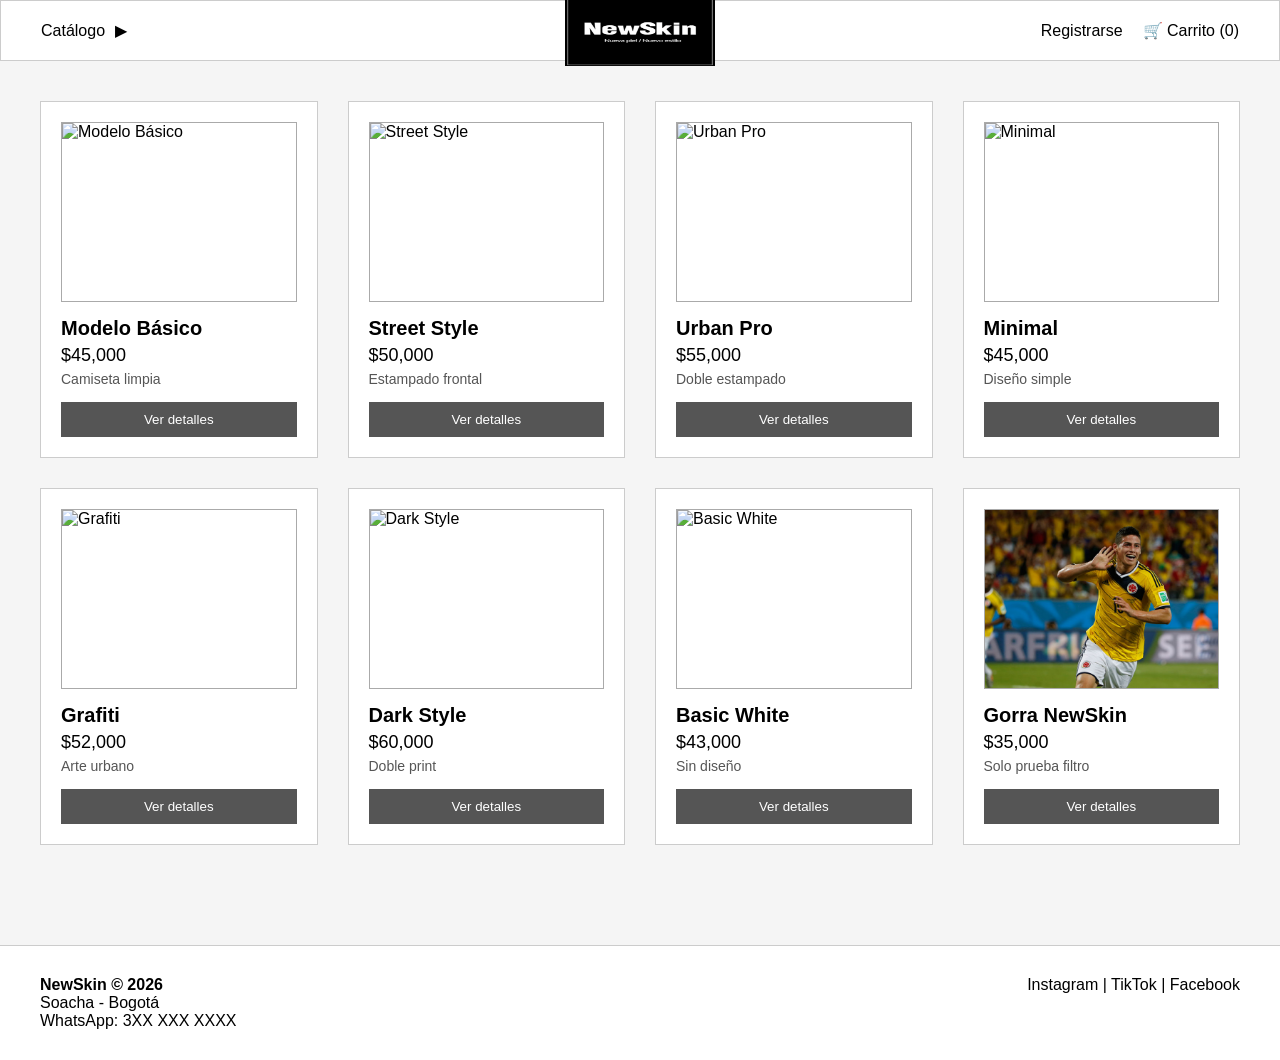
==== index.html @ 5bd9bb47 "carrito en el index (oficial)" ====
<!--
LISTA DE HACERES CON EL CODIGO

    + primera revision de colores y diseño de perez
    - agregar ya la especifidad o crear bien las cards ya con las prendas y sus especificidades
    + segunda revision de colores y diseño de perez
    - subirlo a Apps Script y crear su "base de datos" en la hoja de calculo   *
    - preguntar si ahi alguna mejor forma de subir la pagina con una base de datos mas segura
    + tercera y ultima revision de colores y diseño de perez
    - ultima prueba de calidad de bolañitos y presentarlo al mundo si es posible

    * => significa que bolañitos haga un testo de lo q se lleva hasta el momento

cual quier cambio fallo registro o cosa para apuntar crear un archivo .MD agregar el texto informativo
 de realizar un push para que los demas sepan de cambios e informacion
-->

<!DOCTYPE html>
<html lang="es">

<head>
    <meta charset="UTF-8">
    <meta name="viewport" content="width=device-width, initial-scale=1.0">
    <title>NewSkin</title>
    <link rel="website icon" type="png" href="/Pruebas/img/NS_blanco.jpeg">

    <link rel="stylesheet" href="/Estilos/index/header-footer.css">
    <link rel="stylesheet" href="/Estilos/index/main.css">
    <link rel="stylesheet" href="/Estilos/index/responsive.css">
    <link rel="stylesheet" href="/Estilos/index/catalogo.css">
    <link rel="stylesheet" href="/Estilos/index/ver_detalles.css">
    <link rel="stylesheet" href="/Estilos/login/login.css">
    <link rel="stylesheet" href="/Estilos/login/registrarse.css">
    <link rel="stylesheet" href="/Estilos/login/iniciar_sesion.css">
    <link rel="stylesheet" href="/Estilos/login/usuario.css">
    <link rel="stylesheet" href="/Estilos/login//toast_login.css">
    <link rel="stylesheet" href="/Estilos/carrito/toast_carrito_compras.css">
</head>

<body>
    <header>
        <div class="nav">
            <div class="menu-toggle" onclick="toggleMenu()">☰</div>

            <div class="catalogo" onclick="toggleCatalogoMenu()">
                Catálogo <span id="flechaCatalogo">▶</span>
            </div>
            <!-- FILTRO -->
            <div id="catalogoMenu" class="catalogo-menu">
                <p onclick="filtrarProductos('todos')">Todos</p>
                <p onclick="filtrarProductos('sin_estampado')">Sin estampado</p>
                <p onclick="filtrarProductos('con_estampado')">Con estampado</p>
                <p onclick="filtrarProductos('doble_estampado')">Estampado doble</p>
                <p onclick="filtrarProductos('gorra')">Gorras</p>
            </div>

            <div class="logo">
                <img src="/Pruebas/img/NewSkinPrueba.png" alt="NEW SKIN">
            </div>
            <div class="right-menu">
                <div class="login loginBtn"></div>
                <!--cambiar link-->
                <div class="carrito" onclick="window.location.href='carrito.html';">
                    🛒 Carrito (<span class="contadorCarrito">0</span>)
                </div>
            </div>
        </div>

        <div id="mobileMenu" class="mobile-menu">
            <p onclick="toggleCatalogoMenu()">Catálogo</p>
            <p class="loginBtn"></p>
            <!--Cambiar link-->
            <p onclick="window.location.href='carrito.html';">Carrito (<span class="contadorCarrito">0</span>)</p>
        </div>
    </header>
    <main>
        <div class="productos" id="contenedor-productos">

        </div>
    </main>
    <footer>
        <div class="footer-content">
            <div>
                <p><b>NewSkin © 2026</b></p>
                <p>Soacha - Bogotá</p>
                <p>WhatsApp: 3XX XXX XXXX</p>
            </div>
            <div>
                <a href="https://www.instagram.com/newskin.col?igsh=bjlxbjMxemZkdnFq" target="_blank" class="social">Instagram</a> |
                <a href="https://www.tiktok.com/@newskin2?_r=1&_t=ZS-958Opl9dTUN" target="_blank" class="social">TikTok</a> |
                <a href="https://www.facebook.com/share/1AdoXUvwRw/" target="_blank" class="social">Facebook</a>
            </div>
        </div>
    </footer>
</body>
    <script src="/Logica/index/responsive.js"></script>
    <script src="/Logica/index/productos.js"></script>
    <script src="/Logica/index/filtro_catalogo.js"></script>
    <script src="/Logica/index/ver_detalles.js"></script>
    <script src="/Logica/login/login.js"></script>
    <script src="/Logica/login/registrarse.js"></script>
    <script src="/Logica/login/iniciar_sesion.js"></script>
    <script src="/Logica/login/usuario.js"></script>
    <script src="/Logica/login/toast_login.js"></script>
    <script src="/Logica/index/comprar_ahora.js"></script>
    <script src="/Logica/carrito/carrito_contador.js"></script>
    <script src="/Logica/carrito/toast_carrito_compras.js"></script>

</html>
---- Estilos/index/header-footer.css ----
/* ===== RESET ===== */
*{
    margin:0;
    padding:0;
    box-sizing:border-box;
    font-family: Arial, Helvetica, sans-serif;
}

body{
    background:#f5f5f5;
}

/* ===== HEADER ===== */
header{
    background:white;
    border:1px solid #ccc;
    padding:20px 40px;
    position:relative;
}

.nav{
    display:flex;
    align-items:center;
    justify-content:space-between;
}

/* BOTON MENU MOBILE */
.menu-toggle{
    display:none;
    font-size:24px;
    cursor:pointer;
}

/* CATALOGO */
.catalogo{
    cursor:pointer;
}

/* LOGO */
.logo{
    position:absolute;
    left:50%;
    transform:translateX(-50%);

    display:flex;
    justify-content:center;
    align-items:center;

    width:100%;
    max-width:150px;
}

.logo img{
    width:100%;       /* ocupa el contenedor */
    height:auto;      /* mantiene proporción */
    object-fit:contain;
}

/* MENU DERECHO */
.right-menu{
    display:flex;
    gap:20px;
    align-items:center;
}

.carrito,
.login{
    cursor:pointer;
}

/* ===== MENU MOVIL ===== */
.mobile-menu{
    display:none;
    background:white;
    border-top:1px solid #ccc;
    padding:15px;
}

.mobile-menu p{
    padding:10px 0;
    cursor:pointer;
}

/* ===== FOOTER ===== */
footer{
    margin-top:60px;
    border-top:1px solid #ccc;
    padding:30px 40px;
    background:white;
}

.footer-content{
    display:flex;
    justify-content:space-between;
}

.social{
    cursor:pointer;
    text-decoration: none; 
    color: inherit;        
}
---- Estilos/index/main.css ----
/* ===== MAIN ===== */

main{
    padding:40px;
}

.productos{
    display:grid;
    grid-template-columns:repeat(4,1fr);
    gap:30px;
    max-width:1200px;
    margin:auto;
}

/* ===== CARD ===== */

.card{
    background:white;
    border:1px solid #ccc;
    padding:20px;
}

.imagen{
    width:100%;
    height:180px;
    border:1px solid #aaa;
    display:flex;
    align-items:center;
    justify-content:center;
    margin-bottom:15px;
}

.nombre{
    font-size:20px;
    font-weight:bold;
}

.precio{
    font-size:18px;
    margin:5px 0;
}

.descripcion{
    font-size:14px;
    color:#555;
    margin-bottom:15px;
}

.btn{
    width:100%;
    padding:10px;
    background:#555;
    color:white;
    border:none;
    cursor:pointer;
}

.btn:hover{
    background:#333;
}
---- Estilos/index/responsive.css ----
/* ===== TABLET ===== */
@media (max-width:1024px) {
    .logo {
        font-size: 22px;
    }
    .productos {
        grid-template-columns: repeat(2, 1fr);
    }
}

/* ===== CELULAR ===== */
@media (max-width:600px) {

    header {
        padding: 15px;
    }
    .catalogo,
    .right-menu {
        display: none;
    }
    .menu-toggle {
        display: block;
    }
    .nav {
        justify-content: space-between;
    }
    .logo {
        position: static;
        transform: none;
        margin: auto;
        font-size: 22px;
    }
    /* lista vertical */
    .productos {
        grid-template-columns: 1fr;
    }
    .footer-content {
        flex-direction: column;
        text-align: center;
        gap: 15px;
    }
}

        /*VER DETALLES*/

/* ===== CELULAR ===== */
@media (max-width:600px) {

    .modal-box {
        display: flex;
        flex-direction: column !important;
        width: 90%;
        max-width: 90%;
        padding: 20px;
    }
    .img-section {
        width: 100% !important;
    }
    .info {
        width: 100% !important;
    }
    .img-principal {
        width: 100%;
        height: auto;
        max-height: 220px;
        object-fit: cover;
    }
    .miniaturas {
        display: flex;
        justify-content: center;
        gap: 8px;
        margin-top: 10px;
        flex-wrap: nowrap;
    }
    .miniaturas img {
        width: 55px;
        height: 55px;
        object-fit: cover;
        border-radius: 6px;
        cursor: pointer;
    }
    .info-section {
        width: 100%;
        padding: 15px;
        display: flex;
        flex-direction: column;
        gap: 10px;
    }
    .info-section h2 {
        font-size: 20px;
        text-align: center;
    }
    .info-section p {
        font-size: 14px;
        text-align: center;
    }
    .precio-modal {
        font-size: 20px;
        font-weight: bold;
        text-align: center;
    }
    .tallas {
        display: flex;
        justify-content: center;
        gap: 10px;
    }
    .cantidad {
        display: flex;
        justify-content: center;
        align-items: center;
        gap: 10px;
    }
    .botones {
        display: flex;
        flex-direction: column;
        gap: 10px;
    }
    .botones button {
        width: 100%;
    }
}

/*
/* ===== TABLET ===== /

@media (max-width:1024px) {
    .modal-box {
        width: 90%;
        height: auto;
        max-height: 90vh;
    }
    .img-section {
        width: 50%;
    }
    .img-principal {
        width: 100%;
        max-height: 350px;
        object-fit: contain;
    }
    .miniaturas {
        display: flex;
        gap: 8px;
        margin-top: 10px;
    }
    .miniaturas img {
        width: 70px;
        height: 70px;
        object-fit: cover;
    }
    .info {
        width: 50%;
        padding: 15px;
    }
    .info h2 {
        font-size: 24px;
    }
    .precio-modal {
        font-size: 22px;
    }

}
*/

/*toast comprar ahora*/
@media (max-width: 600px){
    
    /*toast abajo*/
    #contenedorToast_ComprarAhora{
        top: auto;
        bottom: 20px; 
        right: auto;
        left: 50%;
        transform: translateX(-50%);
        align-items: center;
    } 
    
    .toast_grande{
        width: 90%;
        min-width: auto;
        max-width: none;

        padding: 14px;
        font-size: 14px;

        transform: translateY(30px);
    }
    .toast_ComprarAhora.show{
        transform: translateY(0);
    }
    .toast_ComprarAhora strong{
        font-size: 14px;
    }
    .toast_grande strong{
        font-size: 15px;
    }
    .toast_mensaje{
        font-size: 13px;
    }
    .toast_grande .total{
        font-size: 16px;
    }
}
---- Estilos/index/catalogo.css ----
/* MENU CATALOGO */
.catalogo{
    cursor:pointer;
    position:relative;
}
/* menu oculto */
.catalogo-menu{
    display:none;
    position:absolute;
    top:70px;
    left:40px;
    background:white;
    border:1px solid #ccc;
    width:200px;
    box-shadow:0 5px 10px rgba(0,0,0,0.1);
    z-index:1000;
}
/* opciones */
.catalogo-menu p{
    padding:12px;
    cursor:pointer;
    transition:0.3s;
}
/* hover */
.catalogo-menu p:hover{
    background:#f0f0f0;
}
/* OPCION ACTIVA */
.catalogo-menu p.activo{
    background:#dcdcdc;
    font-weight:bold;
}

/*mover triangulo*/
#flechaCatalogo{
    display:inline-block;
    transition: transform 0.3s ease;
    margin-left:5px;
}
#flechaCatalogo.abierto{
    transform: rotate(90deg);
}
---- Estilos/index/ver_detalles.css ----
/* ========================= */
/* MODAL PRODUCTO */
/* ========================= */

.modal {
    display: none;
    position: fixed;
    top: 0;
    left: 0;
    width: 100%;
    height: 100%;

    background: rgba(0,0,0,0.6);

    justify-content: center;
    align-items: center;

    z-index: 999;

    /* 🔥 FIX: evita que se desborde */
    overflow-y: auto;
}

/* ========================= */
/* CAJA MODAL */
/* ========================= */

.modal-box{
    background:white;
    width:900px;
    max-width:95%; /* 🔥 responsive */
    border-radius:12px;
    display:flex;
    gap:30px;
    padding:25px;
    position:relative;

    /* 🔥 sombra más pro */
    box-shadow: 0 15px 40px rgba(0,0,0,0.25);

    /* 🔥 animación */
    animation: aparecer 0.25s ease;
}

/* ========================= */
/* ANIMACION */
/* ========================= */

@keyframes aparecer {
    from {
        opacity: 0;
        transform: scale(0.95);
    }
    to {
        opacity: 1;
        transform: scale(1);
    }
}

/* ========================= */
/* CERRAR */
/* ========================= */

.cerrar{
    position:absolute;
    right:20px;
    top:15px;
    font-size:22px;
    cursor:pointer;
    transition: 0.2s;
}

.cerrar:hover{
    transform: scale(1.2);
}

/* ========================= */
/* IMAGEN */
/* ========================= */

.img-section{
    width:45%;
}

.img-principal{
    width:100%;
    border:1px solid #ddd;
    border-radius:8px;
}

/* miniaturas */

.miniaturas{
    display:flex;
    gap:10px;
    margin-top:10px;
}

.miniaturas img{
    width:70px;
    cursor:pointer;
    border:2px solid transparent;
    border-radius:6px;
    transition:0.2s;
}

.miniaturas img:hover{
    border-color:#444;
    transform: scale(1.05);
}

/* ========================= */
/* INFO */
/* ========================= */

.info{
    width:55%;
    display:flex;
    flex-direction:column;
    gap:10px;
}

/* ========================= */
/* 🔥 COLORES */
/* ========================= */

.colores{
    display:flex;
    gap:10px;
    margin-bottom:10px;
}

.colores button{
    padding:6px 12px;
    border:1px solid #aaa;
    background:white;
    cursor:pointer;
    border-radius:6px;
    transition:0.2s;
}

.colores button.activa{
    background:#444;
    color:white;
}

.colores button:hover{
    background:#ddd;
}

/* ========================= */
/* TALLAS */
/* ========================= */

.tallas button{
    padding:8px 15px;
    margin-right:10px;
    border:1px solid #aaa;
    background:white;
    cursor:pointer;
    border-radius:6px;
    transition:0.2s;
}

.tallas button.activa{
    background:#444;
    color:white;
}

.tallas button:hover{
    background:#ddd;
}

/* ========================= */
/* CANTIDAD */
/* ========================= */

.cantidad{
    display:flex;
    align-items:center;
    gap:10px;
    margin:15px 0;
}

.cantidad button{
    width:35px;
    height:35px;
    cursor: pointer;
    border:none;
    background:#eee;
    border-radius:6px;
    font-size:16px;
}

.cantidad button:hover{
    background:#ddd;
}

#cantidad{
    font-size:16px;
    min-width:20px;
    text-align:center;
}

/* precio */

.precio-modal{
    margin-left:auto;
    font-size:22px;
    font-weight:bold;
}

/* ========================= */
/* BOTONES */
/* ========================= */

.acciones{
    display:flex;
    gap:15px;
    margin-top:10px;
}

.comprar{
    flex:1;
    background:#444;
    color:white;
    padding:12px;
    border:none;
    cursor: pointer;
    border-radius:6px;
    transition:0.2s;
}

.comprar:hover{
    background:#000;
}

.carrito-btn{
    flex:1;
    border:1px solid #444;
    background:white;
    padding:12px;
    cursor: pointer;
    border-radius:6px;
    transition:0.2s;
}

.carrito-btn:hover{
    background:#f5f5f5;
}
---- Estilos/login/login.css ----
.avatar {
    width: 40px;
    height: 40px;
    background-color: #333;
    color: white;
    border-radius: 50%;
    
    display: flex;
    align-items: center;
    justify-content: center;

    font-weight: bold;
    font-size: 16px;
    cursor: pointer;

    transition: 0.3s;
}

.avatar:hover {
    background-color: #555;
}

/* 🔥 RESPONSIVE AVATAR */
@media (max-width: 500px) {

    .avatar {
        width: 32px;
        height: 32px;
        font-size: 13px;
    }

}
---- Estilos/login/registrarse.css ----
/* ===== FONDO MODAL ===== */
.modalRegistro {
    position: fixed;
    top: 0;
    left: 0;
    width: 100%;
    height: 100%;

    background: rgba(0, 0, 0, 0.6);

    display: flex;
    align-items: center;
    justify-content: center;

    z-index: 999;

    overflow-y: auto; /* 🔥 permite mover el modal en pantallas pequeñas */
}
/* ===== CAJA MODAL ===== */
.modalRegistro-box {
    background: #fff;
    padding: 30px;
    border-radius: 12px;
    width: 420px;

    display: flex;
    flex-direction: column;
    gap: 15px;

    position: relative;

    max-height: 90vh;   /* 🔥 límite de altura */
    overflow-y: auto;   /* 🔥 scroll interno */
}

/* ===== TITULO ===== */
.modalRegistro-box h2 {
    text-align: center;
}

/* ===== BOTON CERRAR ===== */
.cerrarRegistro {
    position: absolute;
    top: 10px;
    right: 15px;
    font-size: 22px;
    cursor: pointer;
}

/* ===== FILA NOMBRE ===== */
.filaRegistro {
    display: flex;
    gap: 10px;
}

.filaRegistro input {
    width: 100%;
}

/* ===== INPUTS ===== */
.modalRegistro-box input {
    padding: 10px;
    border: 1px solid #ccc;
    border-radius: 8px;
}

/* ===== BOTON ===== */
.modalRegistro-box button {
    padding: 12px;
    border: none;
    background: #333;
    color: white;
    border-radius: 8px;
    cursor: pointer;
}

.modalRegistro-box button:hover {
    background: #000;
}

/* ===== TERMINOS ===== */
.terminos-boxRegistro {
    font-size: 13px;
}

#toggleTerminos {
    color: blue;
    cursor: pointer;
    text-decoration: none;
}

/* 🔥 CONTENEDOR SCROLL TERMINOS */
.contenido-terminosRegistro {
    display: none;
    margin-top: 10px;
    font-size: 12px;
    background: #f5f5f5;
    padding: 10px;
    border-radius: 6px;

    max-height: 150px;   /* 🔥 altura fija */
    overflow-y: auto;    /* 🔥 scroll SOLO aquí */
}

.contenido-terminosRegistro.activo {
    display: block;
}

/* ===== LOGIN LINK ===== */
.login-linkRegistro {
    text-align: center;
    font-size: 14px;
}

#irLogin {
    color: blue;
    cursor: pointer;
    text-decoration: none;
}

/* ===== PASSWORD ===== */
.password-boxRegistro {
    position: relative;
    display: flex;
    align-items: center;
}

.password-boxRegistro input {
    width: 100%;
    padding-right: 40px;
}

#togglePassword {
    position: absolute;
    right: 10px;
    cursor: pointer;
    font-size: 16px;
}

/* ===== RESPONSIVE ===== */
@media (max-width: 500px) {

    .modalRegistro-box {
        width: 90%;
        padding: 20px;
    }

    .filaRegistro {
        flex-direction: column;
    }
}

/* ===== BLOQUEAR SCROLL FONDO ===== */
body.modal-abierto {
    overflow: hidden;
}
---- Estilos/login/iniciar_sesion.css ----
/* ===== MODAL FONDO ===== */
.modalInicioSesion {
    position: fixed;
    top: 0;
    left: 0;
    width: 100%;
    height: 100%;

    background: rgba(0, 0, 0, 0.5);
    
    display: flex;
    align-items: center;
    justify-content: center;

    z-index: 1000;

    backdrop-filter: blur(3px);
}


/* ===== CAJA DEL MODAL ===== */
.modalInicioSesion-box {
    width: 550px; /* 🔥 más ancho */
    max-width: 90%;

    background: #fff;
    padding: 40px 60px;

    border-radius: 20px;
    position: relative;

    box-shadow: 0 10px 30px rgba(0,0,0,0.2);

    animation: aparecerModal 0.3s ease;

    text-align: center;
}

.modalInicioSesion-box h2{margin-bottom: 20px;}

/* ===== ANIMACIÓN ===== */
@keyframes aparecerModal {
    from {
        opacity: 0;
        transform: scale(0.9);
    }
    to {
        opacity: 1;
        transform: scale(1);
    }
}


/* ===== BOTÓN CERRAR ===== */
.cerrarInicioSesion {
    position: absolute;
    top: 15px;
    right: 20px;

    font-size: 22px;
    cursor: pointer;
    color: #333;
}

.cerrarInicioSesion:hover {
    color: #000;
}


/* ===== PASSWORD BOX ===== */
.password-boxLogin {
    position: relative;
    display: flex;
    align-items: center;
}

.password-boxLogin input {
    width: 100%;
}

.password-boxLogin span {
    position: absolute;
    right: 12px;
    cursor: pointer;
    font-size: 14px;
}


/* ===== LOGIN OPCIONES ===== */
.login-opciones {
    display: flex;
    gap: 35px; /* 🔥 más espacio */
}

/* 🔥 columnas */
.login-col {
    display: flex;
    flex-direction: column;
    gap: 12px;
}

/* 🔥 izquierda (correo) */
.login-col:first-child {
    flex: 1;
    border-right: 1px solid #ddd;
    padding-right: 15px;
}

/* 🔥 derecha (usuario MÁS GRANDE) */
.login-col:last-child {
    flex: 1.4;
    padding-left: 15px;
}

.login-col h4 {
    margin-bottom: 5px;
    font-size: 16px;
}


/* ===== INPUTS ===== */
.login-col input {
    padding: 12px;
    border-radius: 10px;
    border: 1px solid #ccc;
    outline: none;
    transition: 0.2s;
}

.login-col input:focus {
    border-color: #333;
}


/* ===== BOTONES ===== */
.login-col button {
    margin-top: 5px;
    padding: 12px;
    border: none;
    background: #333;
    color: white;
    border-radius: 10px;
    cursor: pointer;
    transition: 0.2s;
}

.login-col button:hover {
    background: #000;
}


/* ===== RESPONSIVE ===== */
@media (max-width: 500px) {

    .modalInicioSesion-box {
        padding: 30px 20px;
    }

    .login-opciones {
        flex-direction: column;
        gap: 20px;
    }

    .login-col:first-child {
        border-right: none;
        border-bottom: 1px solid #ddd;
        padding-bottom: 15px;
    }

    .login-col:last-child {
        padding-left: 0;
        padding-top: 10px;
    }
}
---- Estilos/login/usuario.css ----
/* ===== MODAL USUARIO (FONDO) ===== */
.modalUsuario {
    position: fixed;
    top: 0;
    left: 0;
    width: 100%;
    height: 100%;

    background: rgba(0, 0, 0, 0.5);

    display: flex;
    justify-content: center;
    align-items: center;

    z-index: 1000;

    backdrop-filter: blur(3px);
}


/* ===== CAJA DEL MODAL ===== */
.modalUsuario-box {
    width: 480px;
    max-width: 90%;

    background: #fff;
    padding: 35px 50px;

    border-radius: 20px;
    position: relative;

    box-shadow: 0 10px 30px rgba(0,0,0,0.2);

    animation: aparecerModal 0.3s ease;
}


/* ===== ANIMACION ===== */
@keyframes aparecerModal {
    from {
        opacity: 0;
        transform: scale(0.9);
    }
    to {
        opacity: 1;
        transform: scale(1);
    }
}


/* ===== BOTON CERRAR ===== */
.modalUsuario-box .close {
    position: absolute;
    top: 15px;
    right: 20px;

    font-size: 22px;
    cursor: pointer;
    color: #333;
}

.modalUsuario-box .close:hover {
    color: #000;
}


/* ===== TITULO ===== */
.modalUsuario-box h2 {
    text-align: center;
    margin-bottom: 20px;
}


/* ===== CAMPOS ===== */
.campo {
    display: flex;
    flex-direction: column;
    gap: 5px;
    margin-bottom: 12px;
}

.campo label {
    font-size: 14px;
    color: #555;
}

.campo input {
    padding: 12px;
    border-radius: 10px;
    border: 1px solid #ccc;
    outline: none;
    transition: 0.2s;
}

.campo input:focus {
    border-color: #333;
}

/* 🔒 cuando está bloqueado */
.campo input:disabled {
    background: #f5f5f5;
    cursor: not-allowed;
}


/* ===== PASSWORD BOX (NUEVO 🔥) ===== */
.password-boxLogin {
    position: relative;
    display: flex;
    align-items: center;
}

.password-boxLogin input {
    width: 100%;
    padding-right: 40px; /* espacio para el icono */
}

.password-boxLogin span {
    position: absolute;
    right: 12px;
    cursor: pointer;
    font-size: 16px;
    user-select: none;
    transition: 0.2s;
}

.password-boxLogin span:hover {
    transform: scale(1.1);
}


/* ===== BOTONES ===== */
.acciones-usuario {
    display: flex;
    flex-wrap: wrap;
    gap: 10px;
    margin-top: 15px;
}

.acciones-usuario button {
    flex: 1;
    padding: 12px;

    border: none;
    border-radius: 10px;

    background: #333;
    color: white;

    cursor: pointer;
    transition: 0.2s;
}

.acciones-usuario button:hover {
    background: #000;
}


/* 🔥 BOTON CANCELAR */
#btnCancelar {
    background: #aaa;
}

#btnCancelar:hover {
    background: #888;
}


/* 🔥 BOTON CERRAR SESION */
.acciones-usuario button:last-child {
    background: #e74c3c;
}

.acciones-usuario button:last-child:hover {
    background: #c0392b;
}


/* ===== RESPONSIVE ===== */
@media (max-width: 500px) {

    .modalUsuario-box {
        padding: 25px 20px;
    }

    .acciones-usuario {
        flex-direction: column;
    }
}
---- Estilos/login/toast_login.css ----
/* ===== CONTENEDOR TOAST ===== */
.toast-container {
    position: fixed;
    top: 20px;
    right: 20px;
    z-index: 2000;

    display: flex;
    flex-direction: column;
    gap: 12px;
}


/* ===== TOAST ===== */
.toast {
    min-width: 260px;
    max-width: 320px;

    padding: 14px 18px;
    border-radius: 12px;

    color: white;
    font-size: 14px;
    font-weight: 500;

    /* 🔥 EFECTO RELIEVE (SOMBRA PRO) */
    box-shadow: 
        0 10px 25px rgba(0,0,0,0.25),
        0 3px 8px rgba(0,0,0,0.15);

    animation: slideIn 0.3s ease;
}


/* ===== TIPOS ===== */
.toast.success {
    background: #2ecc71;
}

.toast.error {
    background: #e74c3c;
}

.toast.info {
    background: #3498db;
}


/* ===== ANIMACION ENTRADA ===== */
@keyframes slideIn {
    from {
        opacity: 0;
        transform: translateX(60px);
    }
    to {
        opacity: 1;
        transform: translateX(0);
    }
}


/* ===== ANIMACION SALIDA ===== */
@keyframes fadeOut {
    from {
        opacity: 1;
    }
    to {
        opacity: 0;
        transform: translateX(60px);
    }
}


/* 📱 RESPONSIVE (MÓVIL) */
@media (max-width: 500px) {

    .toast-container {
        top: 10px;
        right: 10px;
        left: 10px;
        align-items: center;
    }

    .toast {
        width: 100%;
        text-align: center;
    }
}


/*productos carrito*/
.toast_productos_carrito_login {
    position: fixed;
    bottom: 20px;
    right: 20px;
    min-width: 250px;
    max-width: 350px;
    background: #222;
    color: #fff;
    padding: 12px 16px;
    border-radius: 10px;
    box-shadow: 0 5px 15px rgba(0,0,0,0.3);
    opacity: 0;
    transform: translateY(20px);
    transition: all 0.3s ease;
    z-index: 9999;
}
.toast_productos_carrito_login.show {
    opacity: 1;
    transform: translateY(0);
}
.toast_productos_carrito_login.success {
    border-left: 5px solid #00c853;
}
.toast_productos_carrito_login.error {
    border-left: 5px solid #ff3d00;
}
.toast-contenido strong {
    display: block;
    font-size: 14px;
}
.toast-contenido p {
    margin: 2px 0 0;
    font-size: 13px;
}
---- Estilos/carrito/toast_carrito_compras.css ----
/* TOAST AGREGAR CARRITO */
#toast-agregarCarrito-container {
    position: fixed;
    top: 20px;
    right: 20px;
    z-index: 9999;
}
.toast-agregarCarrito {
    background: #111;
    color: white;
    padding: 12px 15px;
    border-radius: 10px;
    margin-bottom: 10px;
    min-width: 250px;
    max-width: 300px;
    box-shadow: 0 5px 15px rgba(0,0,0,0.3);

    opacity: 0;
    transform: translateX(100%);
    transition: all 0.3s ease;
}
.toast-agregarCarrito.show {
    opacity: 1;
    transform: translateX(0);
}
.toast-agregarCarrito.success {
    border-left: 5px solid #00c853;
}
.toast-agregarCarrito.error {
    border-left: 5px solid #ff3d00;
}
.toast-agregarCarrito strong {
    display: block;
    font-size: 14px;
}
.toast-agregarCarrito p {
    font-size: 13px;
    margin-top: 3px;
    opacity: 0.8;
}


/*comprar ahora*/
#contenedorToast_ComprarAhora {
    position: fixed;
    top: 20px;
    right: 20px;
    z-index: 9999;

    display: flex;
    flex-direction: column;
    gap: 10px;
}
.toast_ComprarAhora {
    background: #3182ce;
    color: white;

    padding: 14px 18px;
    border-radius: 10px;

    min-width: 260px;
    max-width: 340px;

    box-shadow: 0 5px 15px rgba(0,0,0,0.2);

    font-family: sans-serif;
    font-size: 14px;

    opacity: 0;
    transform: translateX(50px);
    transition: all 0.4s ease;
}
.toast_ComprarAhora strong {
    display: block;
    font-size: 15px;
    margin-bottom: 5px;
}
.toast_mensaje {
    line-height: 1.4;
}
.toast_ComprarAhora.success {
    background: #38a169;
}
.toast_ComprarAhora.error {
    background: #e53e3e;
}
.toast_ComprarAhora.show {
    opacity: 1;
    transform: translateX(0);
}
.toast_grande {
    min-width: 420px;
    max-width: 520px;

    padding: 20px 24px;

    font-size: 15px;
    /* 👇 mueve un poco hacia la izquierda */
    transform: translateX(0) translateX(-20%);
}
.toast_grande .toast_mensaje {
    margin-top: 10px;
    line-height: 1.6;
}
.toast_grande strong {
    font-size: 17px;
}
.toast_grande .total {
    display: block;
    margin-top: 12px;
    font-size: 18px;
    font-weight: bold;
}

/*finalizar compra*/
#contenedorToast_finalizar_compra {
    position: fixed;
    bottom: 20px;
    right: 20px;
    z-index: 9999;

    display: flex;
    flex-direction: column;
    gap: 10px;
}
.toast_finalizar_compra {
    background: #2b6cb0;
    color: white;

    padding: 12px 16px;
    border-radius: 8px;

    min-width: 240px;
    max-width: 320px;

    font-family: sans-serif;
    font-size: 14px;

    box-shadow: 0 4px 12px rgba(0,0,0,0.2);

    opacity: 0;
    transform: translateY(20px);
    transition: all 0.3s ease;
}
.toast_finalizar_compra strong {
    display: block;
    margin-bottom: 4px;
}
.toast_finalizar_compra_mensaje {
    line-height: 1.4;
}
.toast_finalizar_compra.success {
    background: #38a169;
}
.toast_finalizar_compra.error {
    background: #e53e3e;
}
.toast_finalizar_compra.show {
    opacity: 1;
    transform: translateY(0);
}


/*editar producto*/
.toast_editarProducto {
    position: fixed;
    top: 20px;
    right: 20px;
    min-width: 250px;
    max-width: 350px;
    background: #222;
    color: #fff;
    padding: 12px 16px;
    border-radius: 10px;
    box-shadow: 0 5px 15px rgba(0,0,0,0.3);
    opacity: 0;
    transform: translateY(-20px);
    transition: all 0.3s ease;
    z-index: 9999;
}
.toast_editarProducto.show {
    opacity: 1;
    transform: translateY(0);
}
.toast_editarProducto.success {
    border-left: 5px solid #00c853;
}
.toast_editarProducto.error {
    border-left: 5px solid #ff3d00;
}
.toast-contenido strong {
    display: block;
    font-size: 14px;
}
.toast-contenido p {
    margin: 2px 0 0;
    font-size: 13px;
}
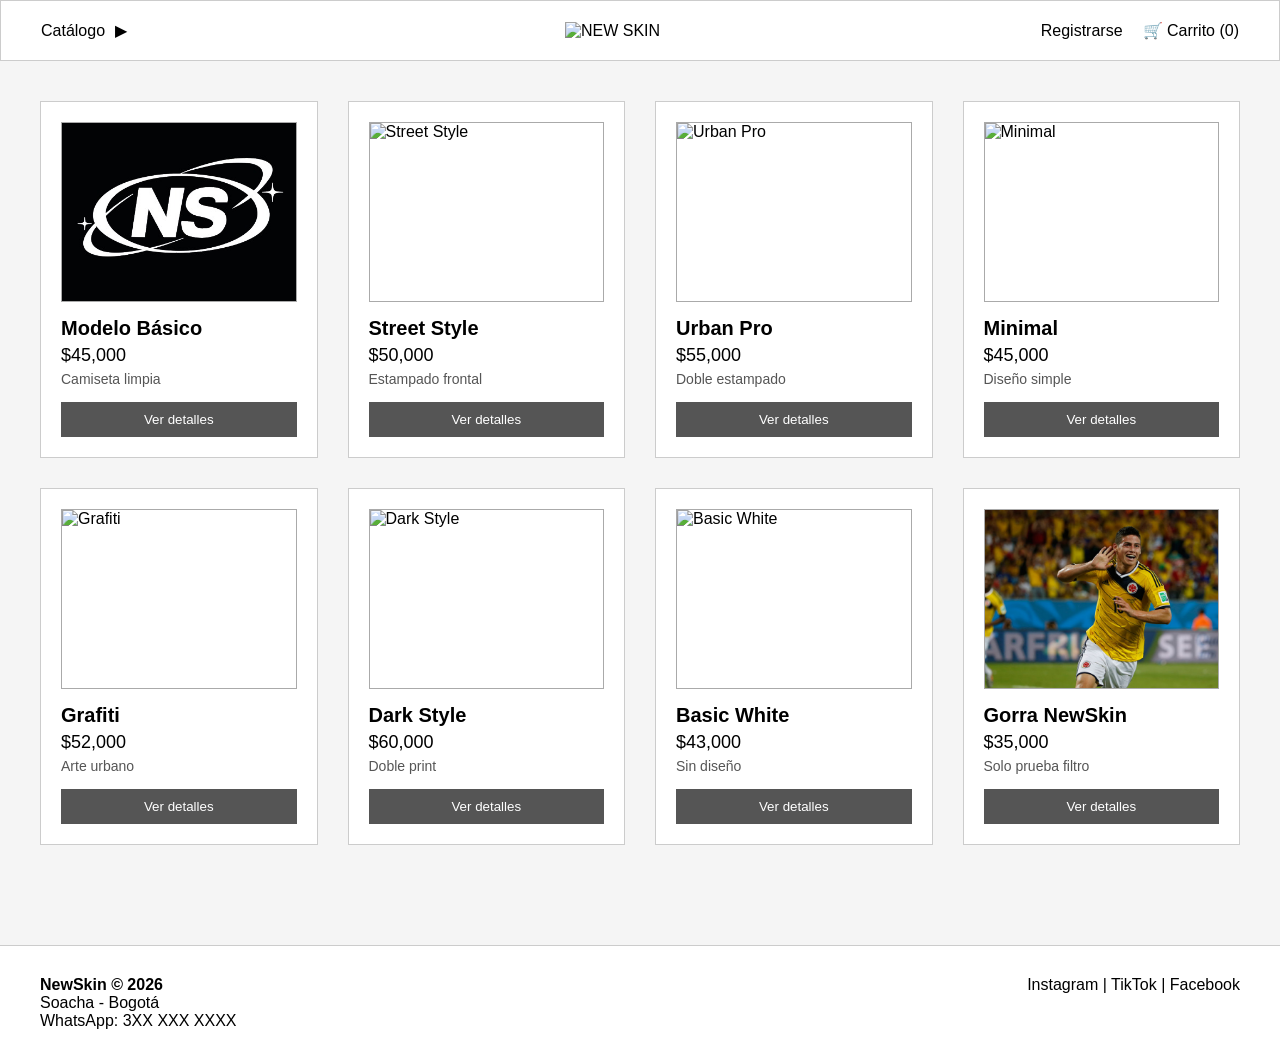
==== commit adb1927e: "detalles 4" ====
--- a/index.html
+++ b/index.html
@@ -2,7 +2,9 @@
 LISTA DE HACERES CON EL CODIGO
 
     + primera revision de colores y diseño de perez
+
     - agregar ya la especifidad o crear bien las cards ya con las prendas y sus especificidades
+    
     + segunda revision de colores y diseño de perez
     - subirlo a Apps Script y crear su "base de datos" en la hoja de calculo   *
     - preguntar si ahi alguna mejor forma de subir la pagina con una base de datos mas segura
@@ -22,7 +24,8 @@
     <meta charset="UTF-8">
     <meta name="viewport" content="width=device-width, initial-scale=1.0">
     <title>NewSkin</title>
-    <link rel="website icon" type="png" href="/Pruebas/img/NS_blanco.jpeg">
+    <link rel="website icon" type="png" href="https://i.ibb.co/PZ8CL4DW/NS-blanco.jpg">
+    <!--<link rel="website icon" type="png" href="Pruebas/img/NS_blanco.jpeg">-->
 
     <link rel="stylesheet" href="/Estilos/index/header-footer.css">
     <link rel="stylesheet" href="/Estilos/index/main.css">
@@ -55,11 +58,11 @@
             </div>
 
             <div class="logo">
-                <img src="/Pruebas/img/NewSkinPrueba.png" alt="NEW SKIN">
+                <img src="https://i.ibb.co/LhSgTCDP/New-Skin-Prueba.png" alt="NEW SKIN">
+                <!--<img src="/Pruebas/img/NewSkinPrueba.png" alt="NEW SKIN">-->
             </div>
             <div class="right-menu">
                 <div class="login loginBtn"></div>
-                <!--cambiar link-->
                 <div class="carrito" onclick="window.location.href='carrito.html';">
                     🛒 Carrito (<span class="contadorCarrito">0</span>)
                 </div>
@@ -69,7 +72,6 @@
         <div id="mobileMenu" class="mobile-menu">
             <p onclick="toggleCatalogoMenu()">Catálogo</p>
             <p class="loginBtn"></p>
-            <!--Cambiar link-->
             <p onclick="window.location.href='carrito.html';">Carrito (<span class="contadorCarrito">0</span>)</p>
         </div>
     </header>
--- a/Estilos/index/header-footer.css
+++ b/Estilos/index/header-footer.css
@@ -1,15 +1,12 @@
-/* ===== RESET ===== */
 *{
     margin:0;
     padding:0;
     box-sizing:border-box;
     font-family: Arial, Helvetica, sans-serif;
 }
-
 body{
     background:#f5f5f5;
 }
-
 /* ===== HEADER ===== */
 header{
     background:white;
@@ -17,26 +14,20 @@
     padding:20px 40px;
     position:relative;
 }
-
 .nav{
     display:flex;
     align-items:center;
     justify-content:space-between;
 }
-
 /* BOTON MENU MOBILE */
 .menu-toggle{
     display:none;
     font-size:24px;
     cursor:pointer;
 }
-
-/* CATALOGO */
 .catalogo{
     cursor:pointer;
 }
-
-/* LOGO */
 .logo{
     position:absolute;
     left:50%;
@@ -49,25 +40,21 @@
     width:100%;
     max-width:150px;
 }
-
 .logo img{
-    width:100%;       /* ocupa el contenedor */
-    height:auto;      /* mantiene proporción */
+    width:100%;       
+    height:auto;      
     object-fit:contain;
 }
-
 /* MENU DERECHO */
 .right-menu{
     display:flex;
     gap:20px;
     align-items:center;
 }
-
 .carrito,
 .login{
     cursor:pointer;
 }
-
 /* ===== MENU MOVIL ===== */
 .mobile-menu{
     display:none;
@@ -75,12 +62,10 @@
     border-top:1px solid #ccc;
     padding:15px;
 }
-
 .mobile-menu p{
     padding:10px 0;
     cursor:pointer;
 }
-
 /* ===== FOOTER ===== */
 footer{
     margin-top:60px;
@@ -88,12 +73,10 @@
     padding:30px 40px;
     background:white;
 }
-
 .footer-content{
     display:flex;
     justify-content:space-between;
 }
-
 .social{
     cursor:pointer;
     text-decoration: none; 
--- a/Estilos/index/main.css
+++ b/Estilos/index/main.css
@@ -1,9 +1,7 @@
 /* ===== MAIN ===== */
-
 main{
     padding:40px;
 }
-
 .productos{
     display:grid;
     grid-template-columns:repeat(4,1fr);
@@ -11,15 +9,12 @@
     max-width:1200px;
     margin:auto;
 }
-
 /* ===== CARD ===== */
-
 .card{
     background:white;
     border:1px solid #ccc;
     padding:20px;
 }
-
 .imagen{
     width:100%;
     height:180px;
@@ -29,23 +24,19 @@
     justify-content:center;
     margin-bottom:15px;
 }
-
 .nombre{
     font-size:20px;
     font-weight:bold;
 }
-
 .precio{
     font-size:18px;
     margin:5px 0;
 }
-
 .descripcion{
     font-size:14px;
     color:#555;
     margin-bottom:15px;
 }
-
 .btn{
     width:100%;
     padding:10px;
@@ -54,7 +45,6 @@
     border:none;
     cursor:pointer;
 }
-
 .btn:hover{
     background:#333;
 }
--- a/Estilos/index/responsive.css
+++ b/Estilos/index/responsive.css
@@ -42,7 +42,6 @@
 }
 
         /*VER DETALLES*/
-
 /* ===== CELULAR ===== */
 @media (max-width:600px) {
 
@@ -163,7 +162,6 @@
 
 /*toast comprar ahora*/
 @media (max-width: 600px){
-    
     /*toast abajo*/
     #contenedorToast_ComprarAhora{
         top: auto;
@@ -173,7 +171,6 @@
         transform: translateX(-50%);
         align-items: center;
     } 
-    
     .toast_grande{
         width: 90%;
         min-width: auto;
--- a/Estilos/index/catalogo.css
+++ b/Estilos/index/catalogo.css
@@ -30,7 +30,6 @@
     background:#dcdcdc;
     font-weight:bold;
 }
-
 /*mover triangulo*/
 #flechaCatalogo{
     display:inline-block;
--- a/Estilos/index/ver_detalles.css
+++ b/Estilos/index/ver_detalles.css
@@ -1,7 +1,4 @@
-/* ========================= */
 /* MODAL PRODUCTO */
-/* ========================= */
-
 .modal {
     display: none;
     position: fixed;
@@ -17,14 +14,9 @@
 
     z-index: 999;
 
-    /* 🔥 FIX: evita que se desborde */
     overflow-y: auto;
 }
-
-/* ========================= */
 /* CAJA MODAL */
-/* ========================= */
-
 .modal-box{
     background:white;
     width:900px;
@@ -35,17 +27,11 @@
     padding:25px;
     position:relative;
 
-    /* 🔥 sombra más pro */
     box-shadow: 0 15px 40px rgba(0,0,0,0.25);
 
-    /* 🔥 animación */
     animation: aparecer 0.25s ease;
 }
-
-/* ========================= */
 /* ANIMACION */
-/* ========================= */
-
 @keyframes aparecer {
     from {
         opacity: 0;
@@ -56,11 +42,7 @@
         transform: scale(1);
     }
 }
-
-/* ========================= */
 /* CERRAR */
-/* ========================= */
-
 .cerrar{
     position:absolute;
     right:20px;
@@ -69,33 +51,24 @@
     cursor:pointer;
     transition: 0.2s;
 }
-
 .cerrar:hover{
     transform: scale(1.2);
 }
-
-/* ========================= */
 /* IMAGEN */
-/* ========================= */
-
 .img-section{
     width:45%;
 }
-
 .img-principal{
     width:100%;
     border:1px solid #ddd;
     border-radius:8px;
 }
-
 /* miniaturas */
-
 .miniaturas{
     display:flex;
     gap:10px;
     margin-top:10px;
 }
-
 .miniaturas img{
     width:70px;
     cursor:pointer;
@@ -103,33 +76,23 @@
     border-radius:6px;
     transition:0.2s;
 }
-
 .miniaturas img:hover{
     border-color:#444;
     transform: scale(1.05);
 }
-
-/* ========================= */
 /* INFO */
-/* ========================= */
-
 .info{
     width:55%;
     display:flex;
     flex-direction:column;
     gap:10px;
 }
-
-/* ========================= */
-/* 🔥 COLORES */
-/* ========================= */
-
+/* COLORES */
 .colores{
     display:flex;
     gap:10px;
     margin-bottom:10px;
 }
-
 .colores button{
     padding:6px 12px;
     border:1px solid #aaa;
@@ -138,20 +101,14 @@
     border-radius:6px;
     transition:0.2s;
 }
-
 .colores button.activa{
     background:#444;
     color:white;
 }
-
 .colores button:hover{
     background:#ddd;
 }
-
-/* ========================= */
 /* TALLAS */
-/* ========================= */
-
 .tallas button{
     padding:8px 15px;
     margin-right:10px;
@@ -161,27 +118,20 @@
     border-radius:6px;
     transition:0.2s;
 }
-
 .tallas button.activa{
     background:#444;
     color:white;
 }
-
 .tallas button:hover{
     background:#ddd;
 }
-
-/* ========================= */
 /* CANTIDAD */
-/* ========================= */
-
 .cantidad{
     display:flex;
     align-items:center;
     gap:10px;
     margin:15px 0;
 }
-
 .cantidad button{
     width:35px;
     height:35px;
@@ -191,35 +141,26 @@
     border-radius:6px;
     font-size:16px;
 }
-
 .cantidad button:hover{
     background:#ddd;
 }
-
 #cantidad{
     font-size:16px;
     min-width:20px;
     text-align:center;
 }
-
-/* precio */
-
+/* PRECIO */
 .precio-modal{
     margin-left:auto;
     font-size:22px;
     font-weight:bold;
 }
-
-/* ========================= */
 /* BOTONES */
-/* ========================= */
-
 .acciones{
     display:flex;
     gap:15px;
     margin-top:10px;
 }
-
 .comprar{
     flex:1;
     background:#444;
@@ -230,11 +171,9 @@
     border-radius:6px;
     transition:0.2s;
 }
-
 .comprar:hover{
     background:#000;
 }
-
 .carrito-btn{
     flex:1;
     border:1px solid #444;
@@ -244,7 +183,6 @@
     border-radius:6px;
     transition:0.2s;
 }
-
 .carrito-btn:hover{
     background:#f5f5f5;
 }
--- a/Estilos/login/login.css
+++ b/Estilos/login/login.css
@@ -15,18 +15,14 @@
 
     transition: 0.3s;
 }
-
 .avatar:hover {
     background-color: #555;
 }
-
-/* 🔥 RESPONSIVE AVATAR */
-@media (max-width: 500px) {
-
+/* RESPONSIVE*/
+@media (max-width: 600px) {
     .avatar {
         width: 32px;
         height: 32px;
         font-size: 13px;
     }
-
 }
--- a/Estilos/login/registrarse.css
+++ b/Estilos/login/registrarse.css
@@ -1,4 +1,3 @@
-/* ===== FONDO MODAL ===== */
 .modalRegistro {
     position: fixed;
     top: 0;
@@ -14,9 +13,8 @@
 
     z-index: 999;
 
-    overflow-y: auto; /* 🔥 permite mover el modal en pantallas pequeñas */
+    overflow-y: auto; 
 }
-/* ===== CAJA MODAL ===== */
 .modalRegistro-box {
     background: #fff;
     padding: 30px;
@@ -29,16 +27,13 @@
 
     position: relative;
 
-    max-height: 90vh;   /* 🔥 límite de altura */
-    overflow-y: auto;   /* 🔥 scroll interno */
+    max-height: 90vh; 
+    overflow-y: auto;   
 }
-
 /* ===== TITULO ===== */
 .modalRegistro-box h2 {
     text-align: center;
 }
-
-/* ===== BOTON CERRAR ===== */
 .cerrarRegistro {
     position: absolute;
     top: 10px;
@@ -46,25 +41,18 @@
     font-size: 22px;
     cursor: pointer;
 }
-
-/* ===== FILA NOMBRE ===== */
 .filaRegistro {
     display: flex;
     gap: 10px;
 }
-
 .filaRegistro input {
     width: 100%;
 }
-
-/* ===== INPUTS ===== */
 .modalRegistro-box input {
     padding: 10px;
     border: 1px solid #ccc;
     border-radius: 8px;
 }
-
-/* ===== BOTON ===== */
 .modalRegistro-box button {
     padding: 12px;
     border: none;
@@ -73,23 +61,17 @@
     border-radius: 8px;
     cursor: pointer;
 }
-
 .modalRegistro-box button:hover {
     background: #000;
 }
-
-/* ===== TERMINOS ===== */
 .terminos-boxRegistro {
     font-size: 13px;
 }
-
 #toggleTerminos {
     color: blue;
     cursor: pointer;
     text-decoration: none;
 }
-
-/* 🔥 CONTENEDOR SCROLL TERMINOS */
 .contenido-terminosRegistro {
     display: none;
     margin-top: 10px;
@@ -98,46 +80,37 @@
     padding: 10px;
     border-radius: 6px;
 
-    max-height: 150px;   /* 🔥 altura fija */
-    overflow-y: auto;    /* 🔥 scroll SOLO aquí */
+    max-height: 150px;   
+    overflow-y: auto;  
 }
-
 .contenido-terminosRegistro.activo {
     display: block;
 }
-
-/* ===== LOGIN LINK ===== */
 .login-linkRegistro {
     text-align: center;
     font-size: 14px;
 }
-
 #irLogin {
     color: blue;
     cursor: pointer;
     text-decoration: none;
 }
-
-/* ===== PASSWORD ===== */
 .password-boxRegistro {
     position: relative;
     display: flex;
     align-items: center;
 }
-
 .password-boxRegistro input {
     width: 100%;
     padding-right: 40px;
 }
-
 #togglePassword {
     position: absolute;
     right: 10px;
     cursor: pointer;
     font-size: 16px;
 }
-
-/* ===== RESPONSIVE ===== */
+/* RESPONSIVE */
 @media (max-width: 500px) {
 
     .modalRegistro-box {
@@ -149,8 +122,6 @@
         flex-direction: column;
     }
 }
-
-/* ===== BLOQUEAR SCROLL FONDO ===== */
 body.modal-abierto {
     overflow: hidden;
 }
--- a/Estilos/login/iniciar_sesion.css
+++ b/Estilos/login/iniciar_sesion.css
@@ -1,4 +1,3 @@
-/* ===== MODAL FONDO ===== */
 .modalInicioSesion {
     position: fixed;
     top: 0;
@@ -16,11 +15,8 @@
 
     backdrop-filter: blur(3px);
 }
-
-
-/* ===== CAJA DEL MODAL ===== */
 .modalInicioSesion-box {
-    width: 550px; /* 🔥 más ancho */
+    width: 550px; 
     max-width: 90%;
 
     background: #fff;
@@ -35,9 +31,7 @@
 
     text-align: center;
 }
-
 .modalInicioSesion-box h2{margin-bottom: 20px;}
-
 /* ===== ANIMACIÓN ===== */
 @keyframes aparecerModal {
     from {
@@ -49,9 +43,6 @@
         transform: scale(1);
     }
 }
-
-
-/* ===== BOTÓN CERRAR ===== */
 .cerrarInicioSesion {
     position: absolute;
     top: 15px;
@@ -61,64 +52,45 @@
     cursor: pointer;
     color: #333;
 }
-
 .cerrarInicioSesion:hover {
     color: #000;
 }
-
-
-/* ===== PASSWORD BOX ===== */
 .password-boxLogin {
     position: relative;
     display: flex;
     align-items: center;
 }
-
 .password-boxLogin input {
     width: 100%;
 }
-
 .password-boxLogin span {
     position: absolute;
     right: 12px;
     cursor: pointer;
     font-size: 14px;
 }
-
-
-/* ===== LOGIN OPCIONES ===== */
 .login-opciones {
     display: flex;
-    gap: 35px; /* 🔥 más espacio */
+    gap: 35px; 
 }
-
-/* 🔥 columnas */
 .login-col {
     display: flex;
     flex-direction: column;
     gap: 12px;
 }
-
-/* 🔥 izquierda (correo) */
 .login-col:first-child {
     flex: 1;
     border-right: 1px solid #ddd;
     padding-right: 15px;
 }
-
-/* 🔥 derecha (usuario MÁS GRANDE) */
 .login-col:last-child {
     flex: 1.4;
     padding-left: 15px;
 }
-
 .login-col h4 {
     margin-bottom: 5px;
     font-size: 16px;
 }
-
-
-/* ===== INPUTS ===== */
 .login-col input {
     padding: 12px;
     border-radius: 10px;
@@ -126,13 +98,9 @@
     outline: none;
     transition: 0.2s;
 }
-
 .login-col input:focus {
     border-color: #333;
 }
-
-
-/* ===== BOTONES ===== */
 .login-col button {
     margin-top: 5px;
     padding: 12px;
@@ -143,30 +111,23 @@
     cursor: pointer;
     transition: 0.2s;
 }
-
 .login-col button:hover {
     background: #000;
 }
-
-
-/* ===== RESPONSIVE ===== */
-@media (max-width: 500px) {
-
+/* RESPONSIVE */
+@media (max-width: 600px) {
     .modalInicioSesion-box {
         padding: 30px 20px;
     }
-
     .login-opciones {
         flex-direction: column;
         gap: 20px;
     }
-
     .login-col:first-child {
         border-right: none;
         border-bottom: 1px solid #ddd;
         padding-bottom: 15px;
     }
-
     .login-col:last-child {
         padding-left: 0;
         padding-top: 10px;
--- a/Estilos/login/usuario.css
+++ b/Estilos/login/usuario.css
@@ -1,4 +1,3 @@
-/* ===== MODAL USUARIO (FONDO) ===== */
 .modalUsuario {
     position: fixed;
     top: 0;
@@ -16,9 +15,6 @@
 
     backdrop-filter: blur(3px);
 }
-
-
-/* ===== CAJA DEL MODAL ===== */
 .modalUsuario-box {
     width: 480px;
     max-width: 90%;
@@ -33,8 +29,6 @@
 
     animation: aparecerModal 0.3s ease;
 }
-
-
 /* ===== ANIMACION ===== */
 @keyframes aparecerModal {
     from {
@@ -46,9 +40,6 @@
         transform: scale(1);
     }
 }
-
-
-/* ===== BOTON CERRAR ===== */
 .modalUsuario-box .close {
     position: absolute;
     top: 15px;
@@ -58,19 +49,14 @@
     cursor: pointer;
     color: #333;
 }
-
 .modalUsuario-box .close:hover {
     color: #000;
 }
-
-
 /* ===== TITULO ===== */
 .modalUsuario-box h2 {
     text-align: center;
     margin-bottom: 20px;
 }
-
-
 /* ===== CAMPOS ===== */
 .campo {
     display: flex;
@@ -78,12 +64,10 @@
     gap: 5px;
     margin-bottom: 12px;
 }
-
 .campo label {
     font-size: 14px;
     color: #555;
 }
-
 .campo input {
     padding: 12px;
     border-radius: 10px;
@@ -91,30 +75,23 @@
     outline: none;
     transition: 0.2s;
 }
-
 .campo input:focus {
     border-color: #333;
 }
-
 /* 🔒 cuando está bloqueado */
 .campo input:disabled {
     background: #f5f5f5;
     cursor: not-allowed;
 }
-
-
-/* ===== PASSWORD BOX (NUEVO 🔥) ===== */
 .password-boxLogin {
     position: relative;
     display: flex;
     align-items: center;
 }
-
 .password-boxLogin input {
     width: 100%;
-    padding-right: 40px; /* espacio para el icono */
+    padding-right: 40px;
 }
-
 .password-boxLogin span {
     position: absolute;
     right: 12px;
@@ -123,12 +100,9 @@
     user-select: none;
     transition: 0.2s;
 }
-
 .password-boxLogin span:hover {
     transform: scale(1.1);
 }
-
-
 /* ===== BOTONES ===== */
 .acciones-usuario {
     display: flex;
@@ -136,7 +110,6 @@
     gap: 10px;
     margin-top: 15px;
 }
-
 .acciones-usuario button {
     flex: 1;
     padding: 12px;
@@ -150,39 +123,27 @@
     cursor: pointer;
     transition: 0.2s;
 }
-
 .acciones-usuario button:hover {
     background: #000;
 }
-
-
-/* 🔥 BOTON CANCELAR */
 #btnCancelar {
     background: #aaa;
 }
-
 #btnCancelar:hover {
     background: #888;
 }
-
-
-/* 🔥 BOTON CERRAR SESION */
 .acciones-usuario button:last-child {
     background: #e74c3c;
 }
-
 .acciones-usuario button:last-child:hover {
     background: #c0392b;
 }
 
-
-/* ===== RESPONSIVE ===== */
+/* RESPONSIVE */
 @media (max-width: 500px) {
-
     .modalUsuario-box {
         padding: 25px 20px;
     }
-
     .acciones-usuario {
         flex-direction: column;
     }
--- a/Estilos/login/toast_login.css
+++ b/Estilos/login/toast_login.css
@@ -1,4 +1,3 @@
-/* ===== CONTENEDOR TOAST ===== */
 .toast-container {
     position: fixed;
     top: 20px;
@@ -9,9 +8,6 @@
     flex-direction: column;
     gap: 12px;
 }
-
-
-/* ===== TOAST ===== */
 .toast {
     min-width: 260px;
     max-width: 320px;
@@ -23,28 +19,22 @@
     font-size: 14px;
     font-weight: 500;
 
-    /* 🔥 EFECTO RELIEVE (SOMBRA PRO) */
     box-shadow: 
         0 10px 25px rgba(0,0,0,0.25),
         0 3px 8px rgba(0,0,0,0.15);
 
     animation: slideIn 0.3s ease;
 }
-
-
 /* ===== TIPOS ===== */
 .toast.success {
     background: #2ecc71;
 }
-
 .toast.error {
     background: #e74c3c;
 }
-
 .toast.info {
     background: #3498db;
 }
-
 
 /* ===== ANIMACION ENTRADA ===== */
 @keyframes slideIn {
@@ -57,8 +47,6 @@
         transform: translateX(0);
     }
 }
-
-
 /* ===== ANIMACION SALIDA ===== */
 @keyframes fadeOut {
     from {
@@ -70,9 +58,7 @@
     }
 }
 
-
-/* 📱 RESPONSIVE (MÓVIL) */
-@media (max-width: 500px) {
+@media (max-width: 600px) {
 
     .toast-container {
         top: 10px;
@@ -86,7 +72,6 @@
         text-align: center;
     }
 }
-
 
 /*productos carrito*/
 .toast_productos_carrito_login {
--- a/Estilos/carrito/toast_carrito_compras.css
+++ b/Estilos/carrito/toast_carrito_compras.css
@@ -38,7 +38,6 @@
     margin-top: 3px;
     opacity: 0.8;
 }
-
 
 /*comprar ahora*/
 #contenedorToast_ComprarAhora {
@@ -95,7 +94,7 @@
     padding: 20px 24px;
 
     font-size: 15px;
-    /* 👇 mueve un poco hacia la izquierda */
+
     transform: translateX(0) translateX(-20%);
 }
 .toast_grande .toast_mensaje {
@@ -160,7 +159,6 @@
     transform: translateY(0);
 }
 
-
 /*editar producto*/
 .toast_editarProducto {
     position: fixed;
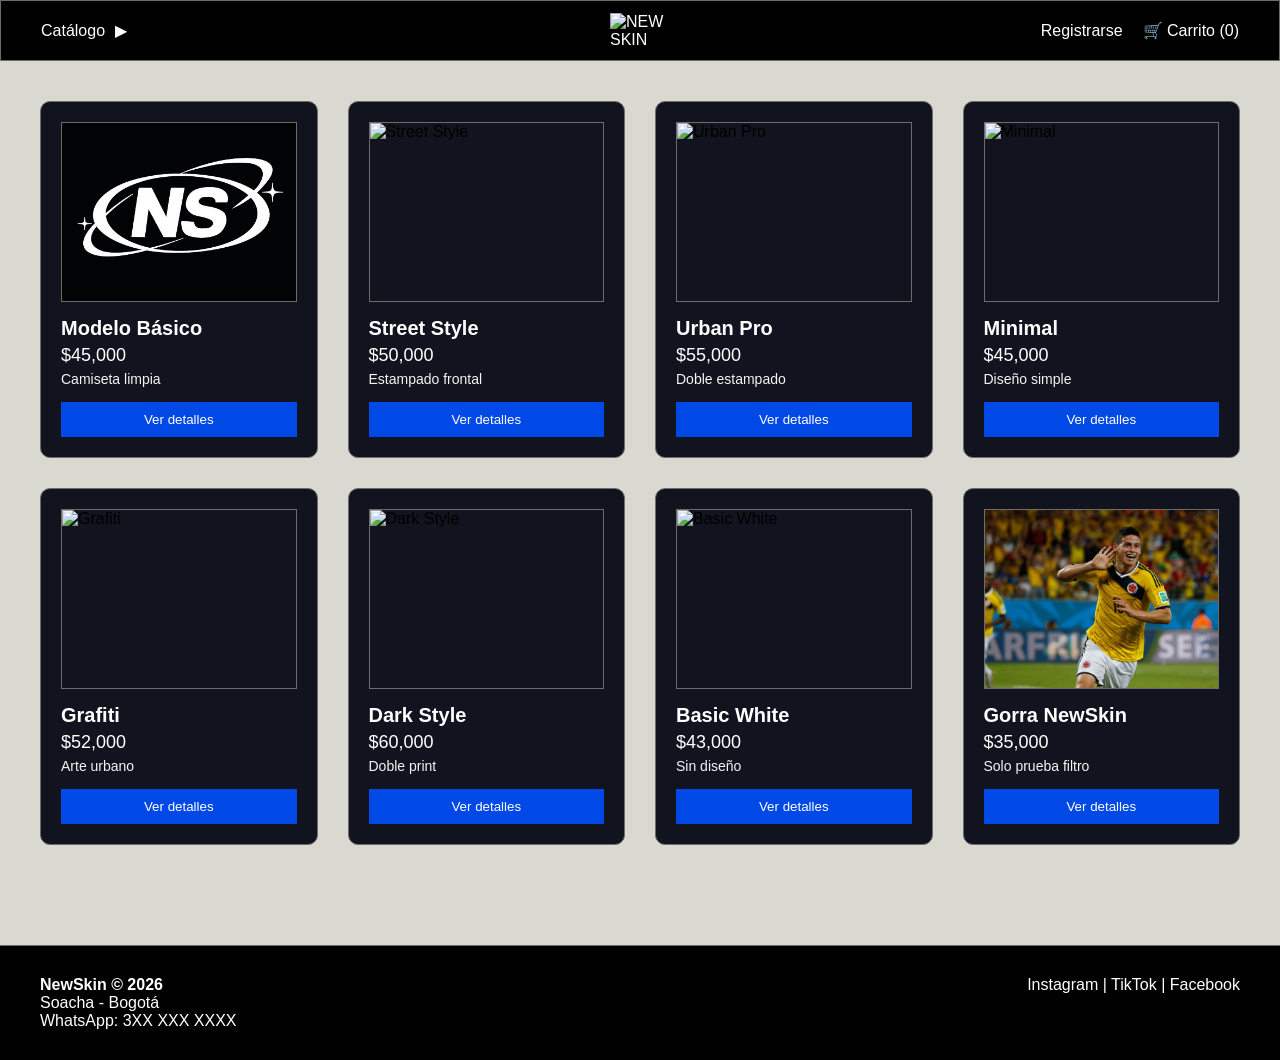
==== commit e05608a2: "modificacion colores pagina" ====
--- a/index.html
+++ b/index.html
@@ -1,14 +1,8 @@
 <!--
 LISTA DE HACERES CON EL CODIGO
 
-    + primera revision de colores y diseño de perez
-
     - agregar ya la especifidad o crear bien las cards ya con las prendas y sus especificidades
-    
     + segunda revision de colores y diseño de perez
-    - subirlo a Apps Script y crear su "base de datos" en la hoja de calculo   *
-    - preguntar si ahi alguna mejor forma de subir la pagina con una base de datos mas segura
-    + tercera y ultima revision de colores y diseño de perez
     - ultima prueba de calidad de bolañitos y presentarlo al mundo si es posible
 
     * => significa que bolañitos haga un testo de lo q se lleva hasta el momento
@@ -26,6 +20,10 @@
     <title>NewSkin</title>
     <link rel="website icon" type="png" href="https://i.ibb.co/PZ8CL4DW/NS-blanco.jpg">
     <!--<link rel="website icon" type="png" href="Pruebas/img/NS_blanco.jpeg">-->
+
+    <meta name="theme-color" content="#000000">
+<meta name="apple-mobile-web-app-capable" content="yes">
+<meta name="apple-mobile-web-app-status-bar-style" content="black-translucent">
 
     <link rel="stylesheet" href="/Estilos/index/header-footer.css">
     <link rel="stylesheet" href="/Estilos/index/main.css">
@@ -58,8 +56,8 @@
             </div>
 
             <div class="logo">
-                <img src="https://i.ibb.co/LhSgTCDP/New-Skin-Prueba.png" alt="NEW SKIN">
-                <!--<img src="/Pruebas/img/NewSkinPrueba.png" alt="NEW SKIN">-->
+                <img src="https://i.ibb.co/FbM3Q8F2/IMG-20260330-WA0004.jpg " alt="NEW SKIN">
+                <!--<img src="/Pruebas/img/NS_negro.jpeg" alt="NEW SKIN">-->
             </div>
             <div class="right-menu">
                 <div class="login loginBtn"></div>
--- a/Estilos/index/header-footer.css
+++ b/Estilos/index/header-footer.css
@@ -5,14 +5,15 @@
     font-family: Arial, Helvetica, sans-serif;
 }
 body{
-    background:#f5f5f5;
+    background:#dad9d1;
 }
 /* ===== HEADER ===== */
 header{
-    background:white;
-    border:1px solid #ccc;
+    background:#000000;
+    border:1px solid #6d6c68;
     padding:20px 40px;
     position:relative;
+    color:white; 
 }
 .nav{
     display:flex;
@@ -25,9 +26,7 @@
     font-size:24px;
     cursor:pointer;
 }
-.catalogo{
-    cursor:pointer;
-}
+.catalogo{cursor:pointer;}
 .logo{
     position:absolute;
     left:50%;
@@ -41,7 +40,7 @@
     max-width:150px;
 }
 .logo img{
-    width:100%;       
+    width:40%;       
     height:auto;      
     object-fit:contain;
 }
@@ -51,16 +50,14 @@
     gap:20px;
     align-items:center;
 }
-.carrito,
-.login{
-    cursor:pointer;
-}
+.carrito, .login{cursor:pointer;}
 /* ===== MENU MOVIL ===== */
 .mobile-menu{
     display:none;
-    background:white;
-    border-top:1px solid #ccc;
+    background:#000000;
+    border-top:1px solid #6d6c68; 
     padding:15px;
+    color: white;
 }
 .mobile-menu p{
     padding:10px 0;
@@ -69,9 +66,10 @@
 /* ===== FOOTER ===== */
 footer{
     margin-top:60px;
-    border-top:1px solid #ccc;
+    border-top:1px solid #6d6c68; 
     padding:30px 40px;
-    background:white;
+    background:#000000; 
+    color: white;
 }
 .footer-content{
     display:flex;
--- a/Estilos/index/main.css
+++ b/Estilos/index/main.css
@@ -9,16 +9,16 @@
     max-width:1200px;
     margin:auto;
 }
-/* ===== CARD ===== */
 .card{
-    background:white;
-    border:1px solid #ccc;
+    background:#11131f;
+    border:1px solid #6d6c68;
     padding:20px;
+    border-radius: 10px;
 }
 .imagen{
     width:100%;
     height:180px;
-    border:1px solid #aaa;
+    border:1px solid #6d6c68;
     display:flex;
     align-items:center;
     justify-content:center;
@@ -27,24 +27,24 @@
 .nombre{
     font-size:20px;
     font-weight:bold;
+    color: white;
 }
 .precio{
     font-size:18px;
     margin:5px 0;
+    color: white;
 }
 .descripcion{
     font-size:14px;
-    color:#555;
+    color: whitesmoke;
     margin-bottom:15px;
 }
 .btn{
     width:100%;
     padding:10px;
-    background:#555;
-    color:white;
+    background: #0049e6;
+    color: white;
     border:none;
     cursor:pointer;
 }
-.btn:hover{
-    background:#333;
-}+.btn:hover{background:#0035a8;}
--- a/Estilos/index/catalogo.css
+++ b/Estilos/index/catalogo.css
@@ -9,8 +9,8 @@
     position:absolute;
     top:70px;
     left:40px;
-    background:white;
-    border:1px solid #ccc;
+    background:/*white*/#000000;
+    border:1px solid /*#ccc*/#6d6c68;
     width:200px;
     box-shadow:0 5px 10px rgba(0,0,0,0.1);
     z-index:1000;
@@ -23,11 +23,11 @@
 }
 /* hover */
 .catalogo-menu p:hover{
-    background:#f0f0f0;
+    background:#030c21;
 }
 /* OPCION ACTIVA */
 .catalogo-menu p.activo{
-    background:#dcdcdc;
+    background:#030914;
     font-weight:bold;
 }
 /*mover triangulo*/
--- a/Estilos/index/ver_detalles.css
+++ b/Estilos/index/ver_detalles.css
@@ -18,7 +18,7 @@
 }
 /* CAJA MODAL */
 .modal-box{
-    background:white;
+    background: #00133a;
     width:900px;
     max-width:95%; /* 🔥 responsive */
     border-radius:12px;
@@ -51,16 +51,14 @@
     cursor:pointer;
     transition: 0.2s;
 }
-.cerrar:hover{
-    transform: scale(1.2);
-}
+.cerrar:hover{transform: scale(1.2);}
 /* IMAGEN */
 .img-section{
     width:45%;
 }
 .img-principal{
     width:100%;
-    border:1px solid #ddd;
+    border:1px solid #030c21;
     border-radius:8px;
 }
 /* miniaturas */
@@ -77,7 +75,7 @@
     transition:0.2s;
 }
 .miniaturas img:hover{
-    border-color:#444;
+    border-color:#030c21;
     transform: scale(1.05);
 }
 /* INFO */
@@ -95,8 +93,8 @@
 }
 .colores button{
     padding:6px 12px;
-    border:1px solid #aaa;
-    background:white;
+    border:1px solid #030c21;
+    background: #2f365d;
     cursor:pointer;
     border-radius:6px;
     transition:0.2s;
@@ -105,15 +103,13 @@
     background:#444;
     color:white;
 }
-.colores button:hover{
-    background:#ddd;
-}
+.colores button:hover{background:#0049e6;}
 /* TALLAS */
 .tallas button{
     padding:8px 15px;
     margin-right:10px;
-    border:1px solid #aaa;
-    background:white;
+    border:1px solid #030c21;
+    background: #2f365d;
     cursor:pointer;
     border-radius:6px;
     transition:0.2s;
@@ -122,9 +118,7 @@
     background:#444;
     color:white;
 }
-.tallas button:hover{
-    background:#ddd;
-}
+.tallas button:hover{background:#0049e6;}
 /* CANTIDAD */
 .cantidad{
     display:flex;
@@ -137,19 +131,17 @@
     height:35px;
     cursor: pointer;
     border:none;
-    background:#eee;
+    background:#2f365d;
     border-radius:6px;
     font-size:16px;
 }
-.cantidad button:hover{
-    background:#ddd;
-}
+.cantidad button:hover{background: #0049e6;}
 #cantidad{
     font-size:16px;
     min-width:20px;
     text-align:center;
 }
-/* PRECIO */
+/* precio */
 .precio-modal{
     margin-left:auto;
     font-size:22px;
@@ -171,9 +163,7 @@
     border-radius:6px;
     transition:0.2s;
 }
-.comprar:hover{
-    background:#000;
-}
+.comprar:hover{background:#000;}
 .carrito-btn{
     flex:1;
     border:1px solid #444;
@@ -183,6 +173,4 @@
     border-radius:6px;
     transition:0.2s;
 }
-.carrito-btn:hover{
-    background:#f5f5f5;
-}
+.carrito-btn:hover{background:#f5f5f5;}
--- a/Estilos/login/registrarse.css
+++ b/Estilos/login/registrarse.css
@@ -16,7 +16,7 @@
     overflow-y: auto; 
 }
 .modalRegistro-box {
-    background: #fff;
+    background: #00133a;
     padding: 30px;
     border-radius: 12px;
     width: 420px;
@@ -27,12 +27,12 @@
 
     position: relative;
 
-    max-height: 90vh; 
+    max-height: 90vh;   
     overflow-y: auto;   
 }
-/* ===== TITULO ===== */
 .modalRegistro-box h2 {
     text-align: center;
+    color: white;
 }
 .cerrarRegistro {
     position: absolute;
@@ -47,11 +47,13 @@
 }
 .filaRegistro input {
     width: 100%;
+    background: #2f365d;
 }
 .modalRegistro-box input {
     padding: 10px;
-    border: 1px solid #ccc;
+    border: 1px solid #11131f;
     border-radius: 8px;
+    background: #2f365d;
 }
 .modalRegistro-box button {
     padding: 12px;
@@ -61,14 +63,13 @@
     border-radius: 8px;
     cursor: pointer;
 }
-.modalRegistro-box button:hover {
-    background: #000;
-}
+.modalRegistro-box button:hover {background: #000;}
 .terminos-boxRegistro {
     font-size: 13px;
+    color: white;
 }
 #toggleTerminos {
-    color: blue;
+    color: rgb(125, 182, 243);
     cursor: pointer;
     text-decoration: none;
 }
@@ -76,12 +77,13 @@
     display: none;
     margin-top: 10px;
     font-size: 12px;
-    background: #f5f5f5;
+    background: #2f365d;
+    color: whitesmoke;
     padding: 10px;
     border-radius: 6px;
 
     max-height: 150px;   
-    overflow-y: auto;  
+    overflow-y: auto;    
 }
 .contenido-terminosRegistro.activo {
     display: block;
@@ -89,9 +91,10 @@
 .login-linkRegistro {
     text-align: center;
     font-size: 14px;
+    color: white;
 }
 #irLogin {
-    color: blue;
+    color: rgb(125, 182, 243);;
     cursor: pointer;
     text-decoration: none;
 }
@@ -112,16 +115,10 @@
 }
 /* RESPONSIVE */
 @media (max-width: 500px) {
-
     .modalRegistro-box {
         width: 90%;
         padding: 20px;
     }
-
-    .filaRegistro {
-        flex-direction: column;
-    }
+    .filaRegistro {flex-direction: column;}
 }
-body.modal-abierto {
-    overflow: hidden;
-}+body.modal-abierto {overflow: hidden;}
--- a/Estilos/login/iniciar_sesion.css
+++ b/Estilos/login/iniciar_sesion.css
@@ -15,11 +15,12 @@
 
     backdrop-filter: blur(3px);
 }
+
 .modalInicioSesion-box {
     width: 550px; 
     max-width: 90%;
 
-    background: #fff;
+    background: #00133a;
     padding: 40px 60px;
 
     border-radius: 20px;
@@ -31,7 +32,12 @@
 
     text-align: center;
 }
-.modalInicioSesion-box h2{margin-bottom: 20px;}
+
+.modalInicioSesion-box h2 {
+    margin-bottom: 20px;
+    color: white;
+}
+
 /* ===== ANIMACIÓN ===== */
 @keyframes aparecerModal {
     from {
@@ -43,6 +49,7 @@
         transform: scale(1);
     }
 }
+
 .cerrarInicioSesion {
     position: absolute;
     top: 15px;
@@ -50,57 +57,72 @@
 
     font-size: 22px;
     cursor: pointer;
-    color: #333;
+    color: balck;
 }
+
 .cerrarInicioSesion:hover {
-    color: #000;
+    color: #a12a2a;
 }
+
 .password-boxLogin {
     position: relative;
     display: flex;
     align-items: center;
 }
+
 .password-boxLogin input {
     width: 100%;
+    background-color: #2f365d;
 }
+
 .password-boxLogin span {
     position: absolute;
     right: 12px;
     cursor: pointer;
     font-size: 14px;
 }
+
 .login-opciones {
     display: flex;
     gap: 35px; 
 }
+
 .login-col {
     display: flex;
     flex-direction: column;
     gap: 12px;
 }
+
 .login-col:first-child {
     flex: 1;
-    border-right: 1px solid #ddd;
+    border-right: 1px solid #11131f;
     padding-right: 15px;
 }
+
 .login-col:last-child {
     flex: 1.4;
     padding-left: 15px;
 }
+
 .login-col h4 {
     margin-bottom: 5px;
     font-size: 16px;
+    color: white;
 }
+
 .login-col input {
     padding: 12px;
     border-radius: 10px;
-    border: 1px solid #ccc;
+    border: 1px solid #11131f;
     outline: none;
     transition: 0.2s;
+    background: #2f365d;
 }
+
 .login-col input:focus {
     border-color: #333;
 }
+
 .login-col button {
     margin-top: 5px;
     padding: 12px;
@@ -111,23 +133,44 @@
     cursor: pointer;
     transition: 0.2s;
 }
+
 .login-col button:hover {
     background: #000;
 }
+
+/* ========================= */
+/* 🔥 NUEVO: LINK REGISTRO */
+/* ========================= */
+
+.registro-linkLogin {
+    margin-top: 20px;
+    font-size: 14px;
+    color: #555;
+}
+
+.registro-linkLogin span {
+    color: rgb(125, 182, 243);
+    cursor: pointer;
+    transition: 0.2s;
+}
+
 /* RESPONSIVE */
 @media (max-width: 600px) {
     .modalInicioSesion-box {
         padding: 30px 20px;
     }
+
     .login-opciones {
         flex-direction: column;
         gap: 20px;
     }
+
     .login-col:first-child {
         border-right: none;
         border-bottom: 1px solid #ddd;
         padding-bottom: 15px;
     }
+
     .login-col:last-child {
         padding-left: 0;
         padding-top: 10px;
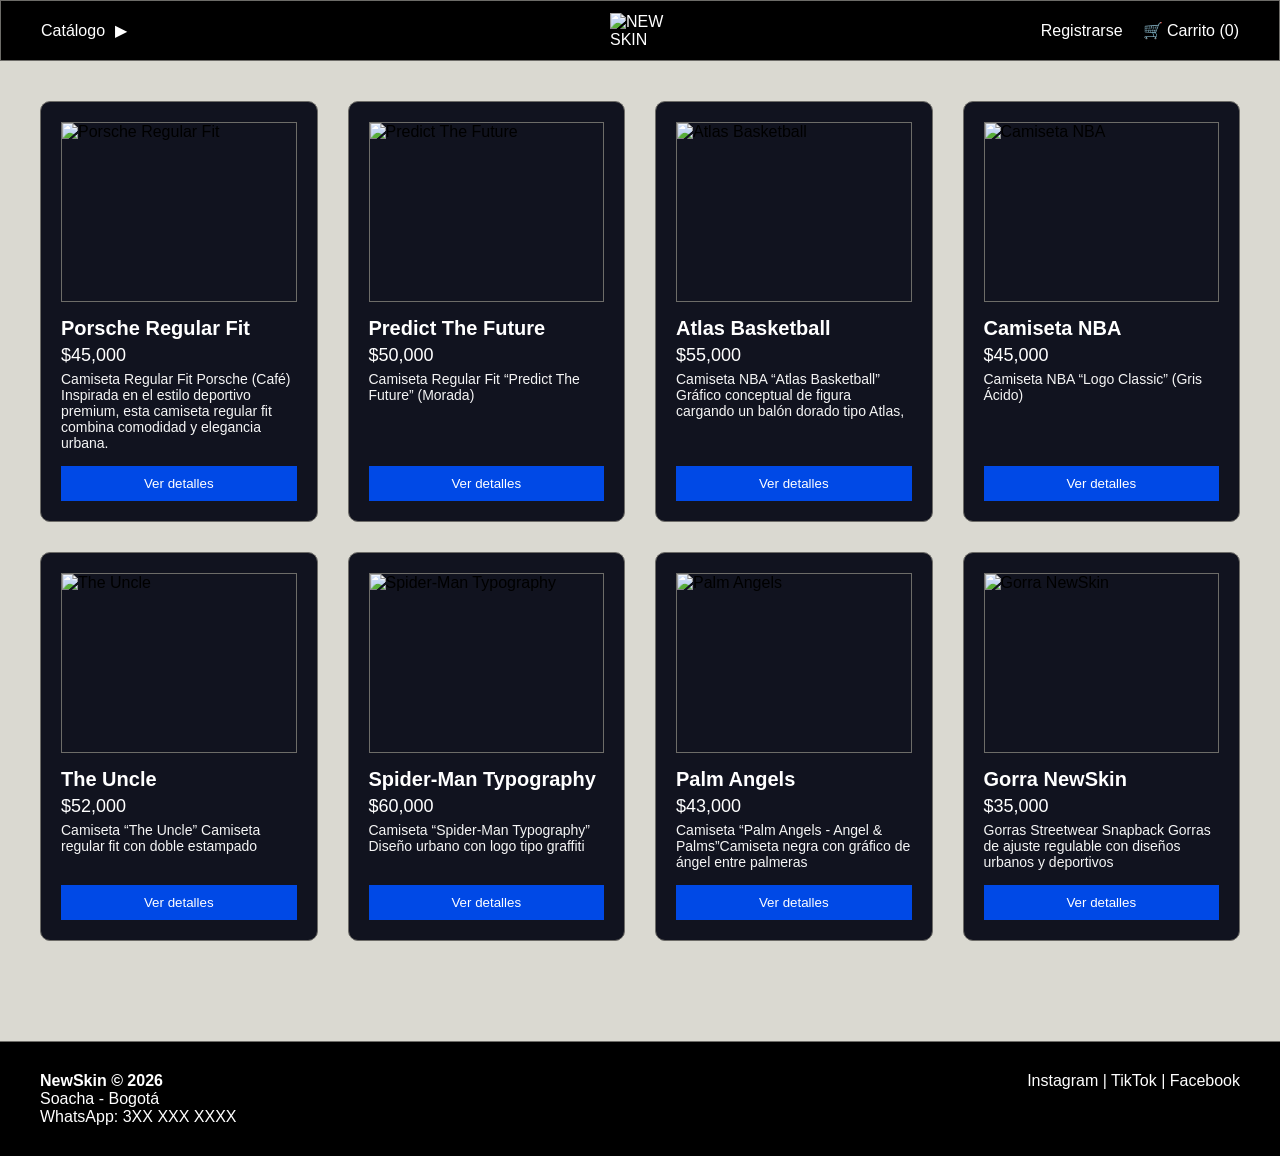
==== commit 6071ae31: "descripcion e imagenes cards" ====
--- a/index.html
+++ b/index.html
@@ -57,7 +57,6 @@
 
             <div class="logo">
                 <img src="https://i.ibb.co/FbM3Q8F2/IMG-20260330-WA0004.jpg " alt="NEW SKIN">
-                <!--<img src="/Pruebas/img/NS_negro.jpeg" alt="NEW SKIN">-->
             </div>
             <div class="right-menu">
                 <div class="login loginBtn"></div>
--- a/Estilos/index/main.css
+++ b/Estilos/index/main.css
@@ -14,6 +14,10 @@
     border:1px solid #6d6c68;
     padding:20px;
     border-radius: 10px;
+
+    display: flex;              
+    flex-direction: column;     
+    height: 100%;  
 }
 .imagen{
     width:100%;
@@ -46,5 +50,9 @@
     color: white;
     border:none;
     cursor:pointer;
+
+    margin-top: auto;
 }
-.btn:hover{background:#0035a8;}+.btn:hover{background:#0035a8;}
+
+.descripcion .noCard{display:none;}
--- a/Estilos/index/ver_detalles.css
+++ b/Estilos/index/ver_detalles.css
@@ -26,6 +26,7 @@
     gap:30px;
     padding:25px;
     position:relative;
+    color: white;
 
     box-shadow: 0 15px 40px rgba(0,0,0,0.25);
 
@@ -57,7 +58,7 @@
     width:45%;
 }
 .img-principal{
-    width:100%;
+    width:75%;
     border:1px solid #030c21;
     border-radius:8px;
 }
@@ -98,6 +99,7 @@
     cursor:pointer;
     border-radius:6px;
     transition:0.2s;
+    color: white;
 }
 .colores button.activa{
     background:#444;
@@ -113,6 +115,7 @@
     cursor:pointer;
     border-radius:6px;
     transition:0.2s;
+    color: white;
 }
 .tallas button.activa{
     background:#444;
@@ -134,6 +137,7 @@
     background:#2f365d;
     border-radius:6px;
     font-size:16px;
+    color: white;
 }
 .cantidad button:hover{background: #0049e6;}
 #cantidad{
